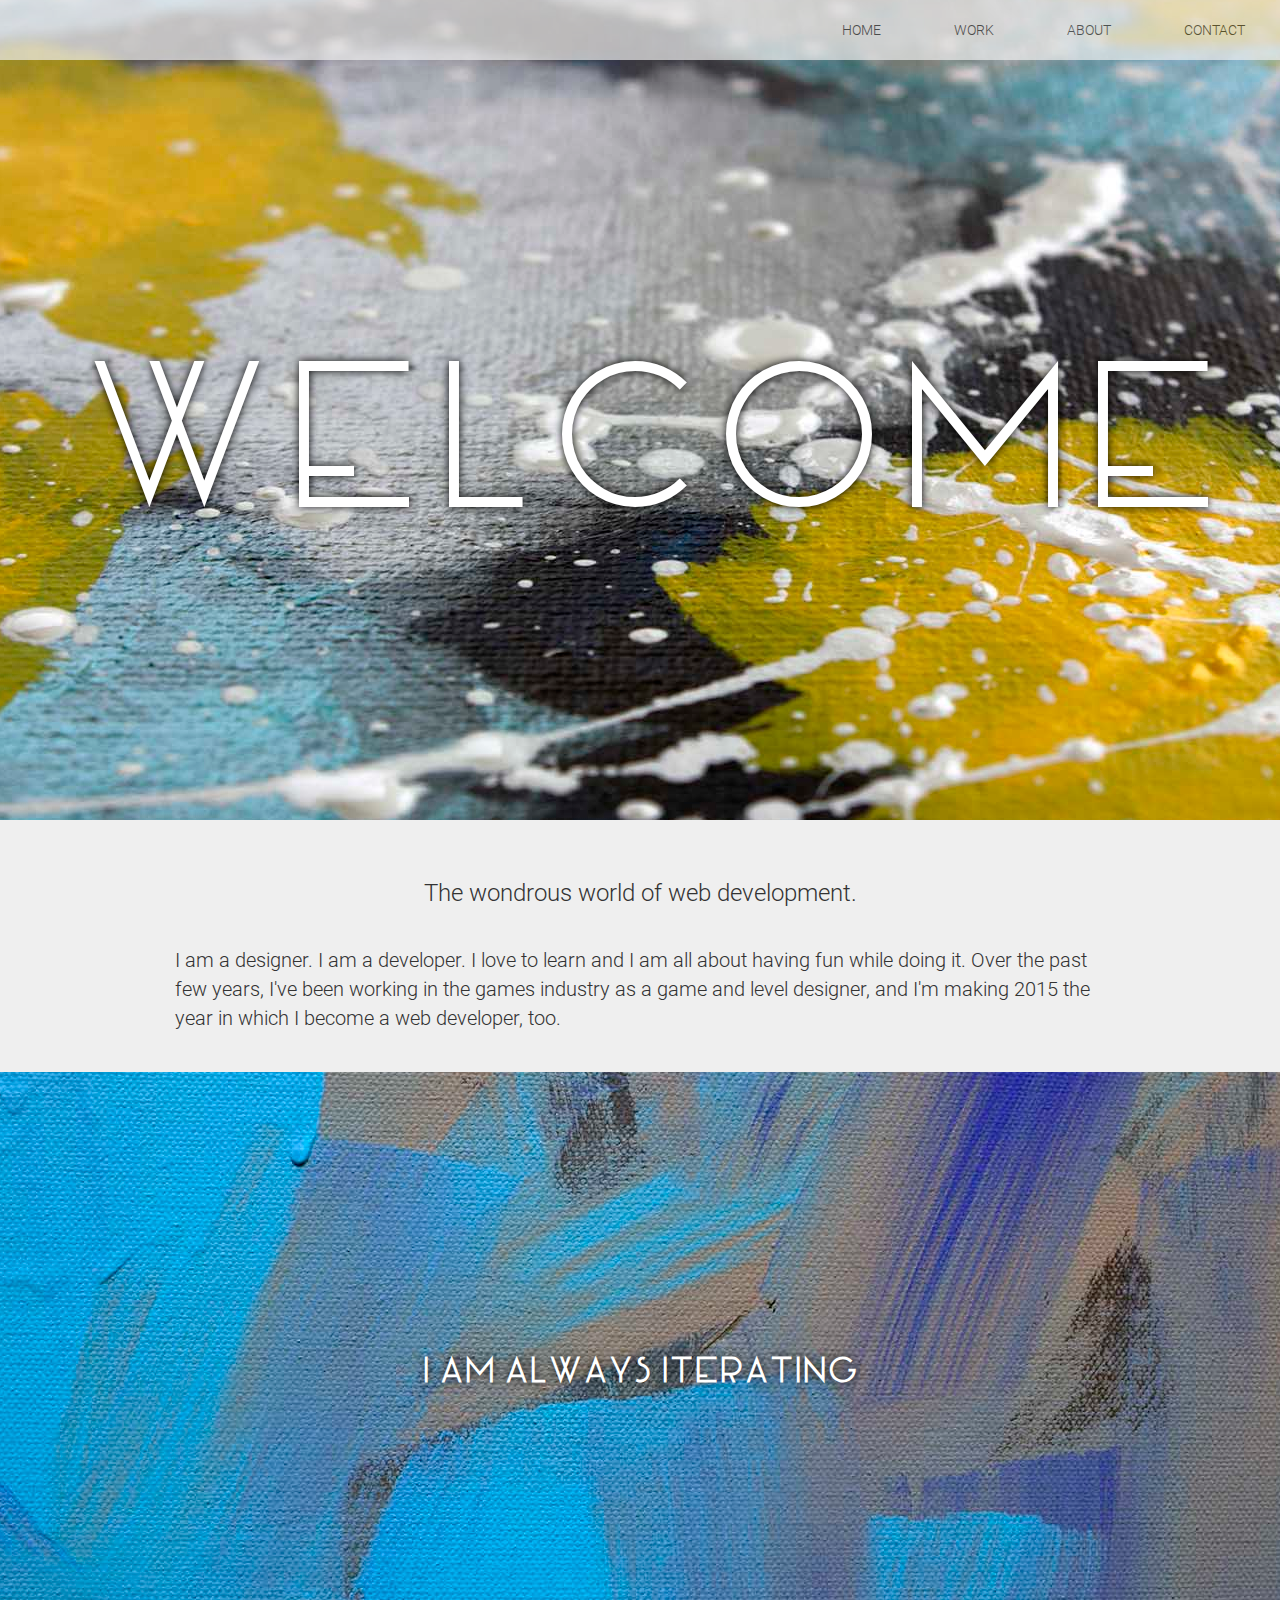
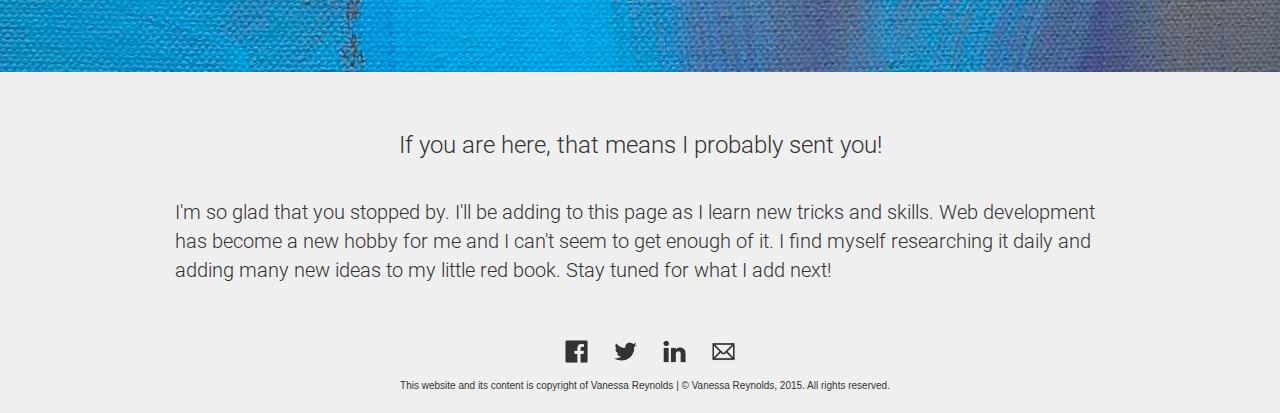
==== index.html @ c3321ab0 "font sizes" ====
<!DOCTYPE HTML>
<html>
<head>
  <title></title>
  <meta name="viewport" content="width=device-width,initial-scale=1.0" />
  <link rel="stylesheet" type="text/css" href="css/bootstrap.css">
  <script type="text/javascript" src="js/jquery-1.11.2.min.js"></script>
  <link rel="stylesheet" type="text/css" href="css/stylesheet.css">
  <script type="text/javascript" src="js/app.js"></script>
</head>
<body> 
  <div id="nav-trigger">
    <span>Menu</span>
  </div>

  <nav id="nav-main">
    <ul>
      <li><a class="active" href="index.html">Home</a></li>
      <li><a href="work.html">Work</a></li>
      <li><a href="about.html">About</a></li>
      <li><a href="contact.html">Contact</a></li>
    </ul>
  </nav>

  <nav id="nav-mobile"></nav>

  <section class="module parallax parallax-1">
    <div class="container">
      <h1>Welcome</h1>
    </div>
  </section>

  <section class="module content">
    <div class="container">
      <h3>The wondrous world of web development.</h3>
      <p>I am a designer. I am a developer. I love to learn and I am all about having fun while doing it. Over the past few years, I've been working in the games industry as a game and level designer, and I'm making 2015 the year in which I become a web developer, too. </p>
    </div>
  </section>


  <section class="module parallax parallax-3">
    <div class="container">
      <h1>i am always iterating</h1>
    </div>
  </section>

  <section class="module content">
    <div class="container">
      <h3>If you are here, that means I probably sent you!</h3>
      <p>I'm so glad that you stopped by. I'll be adding to this page as I learn new tricks and skills. Web development has become a new hobby for me and I can't seem to get enough of it. I find myself researching it daily and adding many new ideas to my little red book. Stay tuned for what I add next! </p>
    </div>
  </section>

<div class="footer">
      <ul>
        <!---<li>social</li>-->
        <li><a href="https://www.facebook.com/vr00mie"><img src="img/facebook.png"></a></li>
        <li><a href="https://twitter.com/vr00mie"><img src="img/twitter.png"></a></li>
        <li><a href="https://www.linkedin.com/in/vanessamreynolds"><img src="img/linkedin.png"></a></li>
        <li><a href="mailto:reynolds.vanessa.m@gmail.com"><img src="img/email.png"></a></li> 
      </ul>
</div>

<div class="rights">
      <p>This website and its content is copyright of Vanessa Reynolds | &#169 Vanessa Reynolds, 2015. All rights reserved.</p>
</div>

</body>
</html>
---- css/stylesheet.css ----
/* GENERAL */

.container {
  max-width: 960px;
  margin: 0 auto;
}

body {
  background-color: #efefef;
}


/* 
    ~~~~~~~~~~~~~~~~
      MENU STYLING 
    ~~~~~~~~~~~~~~~~
*/


#nav-trigger {
  display: none;
  text-align: center;
  background-color: #efefef;
  position: relative;
  width: 100%;
  padding: 10px 30px;
}

#nav-trigger span {
  display: inline-block;
  padding: 10px 30px;
  color: #333333;
  cursor: pointer;
  text-transform: uppercase;
  /*font-weight: bold;
  margin-bottom: 10px;*/
}

#nav-trigger span:after {
  display: inline-block;
  margin-left: 10px;
  width: 20px;
  height: 10px;
  content: "";
  border-top: solid 10px #333333;
  border-left: solid 10px transparent;
  border-right: solid 10px transparent; 
}

#nav-trigger span:hover{
  background-color: #efefef;
  color: #333333;
}

#nav-trigger span.open:after {
  border-left: solid 10px transparent;
  border-top: none;
  border-bottom: solid 10px #333333;
  border-right: solid 10px transparent; 
}

/*nav {
  margin-bottom: 30px;
}*/

nav#nav-main {
  background-color: #efefef;
  padding: 10px 0;
  text-transform: uppercase;
  font-family: "Roboto";
  position: fixed;
  width: 100%;
  opacity: 0.7;

}

nav#nav-main ul {
  list-style-type: none;
  margin: 0;
  padding: 0;
  text-align: right;
}

nav#nav-main li {
  display: inline-block;
  /*border-right: solid 1px #00ccd6;*/
  padding: 0 5px;
  /*font-weight: bold;*/

}

nav#nav-main li:last-child {
  border-right: none;
}

nav#nav-main a {
  display: block;
  color: #333333;
  padding: 10px 30px;
 }

nav#nav-main a:hover {
  /*color: #00ccd6;*/
  opacity: 0.5;
  text-decoration: none;
}

/*#nav-main a.active {
  color: #00ccd6;
}*/

nav#nav-mobile {
  position: relative;
  display: none; 
}

nav#nav-mobile ul {
  display: none;
  list-style-type: none;
  left: 0;
  right: 0;
  margin-left: -30px;
  text-align: center;
  background-color: #efefef;
  margin-bottom: 0px !important;
}

nav#nav-mobile li {
  display: block;
  font-family: "Roboto";
  /*padding: 5px 0;*/
  text-transform: uppercase;
  margin: 0 -5px;
  border-bottom: solid 1px #333333;
}

nav#nav-mobile li:last-child {
  border-bottom: none; 
}

nav#nav-mobile a {
  display: block;
  color: #333333;
  padding: 10px 30px;
  /*font-weight: bold;*/
}

nav#nav-mobile a:hover {
  background-color: #efefef;
  color: #333333;
  text-decoration: none; 
}

@media all and (max-width: 600px) {
  #nav-trigger {
    display: block; }

  nav#nav-main {
    display: none; }

  nav#nav-mobile {
    display: block; }
}

/*
.cmn-t-underline {
  position: relative;
  color: #00ccd6;
}

.cmn-t-underline:after {
  display: block;
  position: absolute;
  left: 0;
  bottom: 5px;
  width: 0;
  height: 5px;
  background-color: #00ccd6;
  content: "";
  transition: width 0.2s;
}

.cmn-t-underline:hover {
  color: #00ccd6;
}
.cmn-t-underline:hover:after {
  width: 100%;
}
*/


/* 
    ~~~~~~~~~~~~~~~~~~~~
      PARALLAX STYLING 
    ~~~~~~~~~~~~~~~~~~~~
*/

@font-face{
  font-family: "Manifesto";
  src: url("../fonts/MANIFESTO.ttf");
}

@font-face{
  font-family: "Roboto";
  src: url("../fonts/Roboto-Light.ttf");
}

section.module:last-child {
  margin-bottom: 0;
}

section.module h2 {
  margin-bottom: 40px;
  font-family: "Roboto";
  /*font-size: 30px;*/
  text-align: center;
}

section.module h3 {
  margin-bottom: 40px;
  font-family: "Roboto";
  /*font-size: 30px;*/
  text-align: center;
}

section.module h2 a{
  color: #333333;
  text-decoration: none;
  text-align: center;
  opacity: 1.0;
}

section.module h2 a:hover{
  opacity: 0.6;
}

section.module p {
  margin-bottom: 40px;
  /*font-size: 14px;*/
  font-weight: 300;
  font-family: "Roboto";
}

section.module p a{
 text-decoration: none;
 color: #333333;
 opacity: 1.0;
}

section.module p a:hover{
 opacity: 0.6;
}

section.module p:last-child {
  margin-bottom: 0;
}

section.module.content {
  padding: 40px 0;
  color: #333333;
  background-color: #efefef !important;
}

section.module.content-2 {
  padding: 40px 0;
  color: #333333;
  background-color: #efefef !important;
  text-align: center;
}

section.module.content-2 h2{
  /*font-size: 20px;*/
}

section.module.parallax {
  height: 600px;
  background-position: 50% 50%;
  background-repeat: no-repeat;
  background-attachment: fixed;
  background size: cover;
  max-width: 100%;
}

section.module.parallax h1 {
  color: white;
  /*font-size: 48px;*/
  font-family: "Manifesto";
  line-height: 600px;
  text-align: center;
  text-transform: uppercase;
  text-shadow: 0 0 10px rgba(0, 0, 0, 1.0);
}

section.module.parallax.parallax-3 h1 {
  color: white;
  /*font-size: 45px;*/
  line-height: 600px;
  font-weight: 700;
  text-align: center;
  text-transform: uppercase;
  text-shadow: 0 0 10px rgba(0, 0, 0, 1.0);
}

section.module.parallax.parallax-4 h1 {
  color: white;
  /*font-size: 45px;*/
  line-height: 600px;
  font-weight: 700;
  text-align: center;
  text-transform: uppercase;
  text-shadow: 0 0 10px rgba(0, 0, 0, 1.0);
}

section.module.parallax.parallax-5 h1 {
  color: white;
  /*font-size: 45px;*/
  line-height: 600px;
  font-weight: 700;
  text-align: center;
  text-transform: uppercase;
  text-shadow: 0 0 10px rgba(0, 0, 0, 1.0);
}

section.module.parallax.parallax-6 h1 {
  color: white;
  /*font-size: 45px;*/
  line-height: 600px;
  font-weight: 700;
  text-align: center;
  text-transform: uppercase;
  text-shadow: 0 0 10px rgba(0, 0, 0, 1.0);
}

section.module.parallax.parallax-7 h1 {
  color: white;
  /*font-size: 45px;*/
  line-height: 600px;
  font-weight: 700;
  text-align: center;
  text-transform: uppercase;
  text-shadow: 0 0 10px rgba(0, 0, 0, 1.0);
}

.container img{
  max-width: 500px;
  max-height: 500px;
}


section.module.parallax-1 {
  background-image: url("../img/IMG_4883.jpg");
}

/*section.module.parallax-2 {
  background-image: url("https://s3-us-west-2.amazonaws.com/blurpsite/IMG_4891.png");
} */

section.module.parallax-3 {
  background-image: url("../img/IMG_4958.jpg");
}

section.module.parallax-4 {
  background-image: url("../img/IMG_4973.jpg");
}

section.module.parallax-5 {
  background-image: url("../img/IMG_5106.JPG");
}

section.module.parallax-6 {
  background-image: url("../img/IMG_4956.jpg");
}

section.module.parallax-7 {
  background-image: url("../img/IMG_4932.jpg");
}


/*
    MEDIA 320px min (iPhone 5)
*/


@media all and (min-width: 320px) {
  section.module h2 {
    font-size: 20px;
  }

  section.module h3 {
    font-size: 16px;
  }

    section.module.parallax {
    background-attachment: scroll;
  }

  img.header{
    max-height: 280px;
    margin-left: auto;
    margin-right: auto;
    margin-top: -240px;
  }

  #HA {
    max-height: 200px;
    margin-left: auto;
    margin-right: auto;
  }

 /* .container img{
  max-width: 300px;
  max-height: 300px;
  margin-left: -20px;
  margin-top: -250px;
  }
*/
  section.module p {
    font-size: 14px;
  }

  section.module.parallax-1 {
    height: 570px;
  }

  section.module.parallax.parallax-1 h1 {
    margin-top: -50px;
    font-size: 50px;
  }

  section.module.parallax-3 {
    height: 300px;
  }

  section.module.parallax.parallax-3 h1 {
    margin-top: -150px;
    font-size: 20px;
    word-wrap: break-word !important;
  }

  section.module.parallax-4 {
    height: 400px;
  }
  
  section.module.parallax.parallax-4 h1 {
    font-size: 20px;
  }

  section.module.parallax-5 {
    height: 350px;
  }

  section.module.parallax.parallax-5 h1 {
    margin-top: -120px;
    font-size: 20px;
  }

  section.module.parallax-6 {
    height: 350px;
  }
  
  section.module.parallax.parallax-6 h1 {
    margin-top: -120px !important;
    font-size: 20px;
    word-wrap: break-word;
  }

  section.module.parallax-7 {
    height: 350px;
  }

   section.module.parallax.parallax-7 h1 {
    margin-top: -120px;
    font-size: 20px;
  }
}


/*
    MEDIA 360px min (Most mobile devices)
*/


@media all and (min-width: 360px) {
  section.module h2 {
    font-size: 20px;
  }

  section.module h3 {
    font-size: 16px;
  }

  img.header{
    max-height: 280px;
    margin-left: auto;
    margin-right: auto;
    margin-top: -200px;
  }

    #HA {
    max-height: 200px;
    margin-left: 20px;
    margin-right: auto;
  }

  /*
  .container img{
  max-width: 300px;
  max-height: 300px;
  margin-left: -20px;
  margin-top: -200px;
  }*/

  section.module p {
    font-size: 14px;
  }

  section.module.parallax-1 {
    height: 600px;
  }

  section.module.parallax.parallax-1 h1 {
    margin-top: -30px;
    font-size: 50px;
  }

  section.module.parallax-3 {
    height: 300px;
  }

  section.module.parallax.parallax-3 h1 {
    margin-top: -150px;
    font-size: 20px;
    word-wrap: break-word !important;
  }

  section.module.parallax-4 {
    height: 450px;
  }
  
  section.module.parallax.parallax-4 h1 {
    font-size: 20px;
  }

  section.module.parallax-5 {
    height: 350px;
  }

  section.module.parallax.parallax-5 h1 {
    margin-top: -120px;
    font-size: 20px;
  }

  section.module.parallax-6 {
    height: 350px;
  }
  
  section.module.parallax.parallax-6 h1 {
    margin-top: -120px !important;
    font-size: 20px;
    word-wrap: break-word;
  }

  section.module.parallax-7 {
    height: 350px;
  }

   section.module.parallax.parallax-7 h1 {
    margin-top: -120px;
    font-size: 20px;
  }
  
  .rights p {
    margin-left: 10px !important;
  }

}


/*
    MEDIA 412px min (Large mobile phones: iPhone 6 Plus and Nexus 6)
*/


@media all and (min-width: 412px) {
  section.module h2 {
    font-size: 24px;
  }

  section.module h3 {
    font-size: 20px;
  }

  img.header{
    max-height: 280px;
    margin-left: auto;
    margin-right: auto;
    margin-top: -120px;
  }

    #HA {
    max-height: 250px;
    margin-left: auto;
    margin-right: auto;
  }

/*
  .container img{
  max-width: 400px;
  max-height: 400px;
  margin-left: -20px;
  margin-top: -130px;
  }
*/
  section.module p {
    font-size: 16px;
  }

  section.module.parallax-1 {
    height: 700px;
  }

  section.module.parallax.parallax-1 h1 {
    margin-top: 10px;
    font-size: 55px;
  }

  section.module.parallax-3 {
    height: 400px;
  }

  section.module.parallax.parallax-3 h1 {
    margin-top: -100px;
    font-size: 24px;
    word-wrap: break-word !important;
  }

  section.module.parallax-4 {
    height: 520px;
  }
  

  section.module.parallax.parallax-4 h1 {
    font-size: 24px;
  }

  section.module.parallax-5 {
    height: 400px;
  }

  section.module.parallax.parallax-5 h1 {
    margin-top: -100px;
    font-size: 24px;
  }

  section.module.parallax-6 {
    height: 410px;
  }
  
  section.module.parallax.parallax-6 h1 {
    margin-top: -100px !important;
    font-size: 24px;
    word-wrap: break-word;
  }

  section.module.parallax-7 {
    height: 400px;
  }

  section.module.parallax.parallax-7 h1 {
    margin-top: -100px;
    font-size: 24px;
  }

  .rights p {
    margin-left: 10px !important;
    font-size: 10px;
  }

}


/*
    MEDIA 600px min (Mobile devices and tablets)
*/


@media all and (min-width: 600px) {

  section.module h2 {
    font-size: 34px;
  }

    section.module h3 {
    font-size: 24px;
  }

  section.module p {
    font-size: 20px;
  }

  section.module.parallax-1 {
    height: 380px;
  }

  section.module.parallax.parallax-1 h1 {
    margin-top: -70px;
    font-size: 70px;
  }

  section.module.parallax-3 {
    height: 380px;
  }

  section.module.parallax.parallax-3 h1 {
    margin-top: -100px;
    font-size: 34px;
    word-wrap: break-word !important;
  }

  section.module.parallax-4 {
    height: 450px;
  }
  

  img.header{
    max-height: 280px;
    margin-left: auto;
    margin-right: auto;
    margin-top: -190px;
  }

  #HA {
    max-height: 300px;
    margin-left: 50px;
    margin-right: auto;
  }

/*
  .container img{
  max-width: 300px !important;
  max-height: 300px !important;
  margin-left: -20px;
  margin-top: -120px !important; 
  }
  */

  section.module.parallax-5 {
    height: 380px;
  }

  section.module.parallax.parallax-5 h1 {
    margin-top: -120px;
    font-size: 34px;
  }

  section.module.parallax-6 {
    height: 450px;
  }
  
  section.module.parallax.parallax-6 h1 {
    margin-top: -50px !important;
    font-size: 34px;
    word-wrap: break-word;
  }

  section.module.parallax-7 {
    height: 380px;
  }

  section.module.parallax.parallax-7 h1 {
    margin-top: -70px;
    font-size: 34px;
  }
 
  .rights p {
    margin-left: 10px !important;
  }

}


/*
    MEDIA 960px min (Desktop, laptop, tablets)
*/


@media all and (min-width: 960px) {

  section.module h2 {
    font-size: 34px;
  }

  section.module h3 {
    font-size: 24px;
  }

  section.module p {
    font-size: 20px;
  }

  section.module.parallax-1 {
    height: 820px;
  }

  section.module.parallax.parallax-1 h1 {
    margin-top: 150px;
    font-size: 120px;
  }

    section.module.parallax-3 {
    height: 500px;
  }

    section.module.parallax.parallax-3 h1 {
    font-size: 34px;
    margin-top: -50px; 
  }

    section.module.parallax-4 {
    height: 600px;
  }

  img.header{
    max-height: 400px;
    margin-left: auto;
    margin-right: auto;
    margin-top: 30px;
  }

  #HA {
    max-height: 400px;
    margin-left: 100px;
    margin-right: auto;
  }

  /*
  .container img{
    max-width: 500px !important;
    max-height: 500px !important;
    margin-left: -20px;
    margin-top: 250px !important;
  }
*/

    section.module.parallax-5 {
    height: 500px;
  }

  section.module.parallax.parallax-5 h1 {
    font-size: 34px;
    margin-top: -50px;
  }

  section.module.parallax-6 {
    height: 500px;
  }

   section.module.parallax.parallax-6 h1 {
    font-size: 34px;
    margin-top: -20px !important;
  }

    section.module.parallax-7 {
    height: 500px;
  }

   section.module.parallax.parallax-7 h1 {
    font-size: 34px;
    margin-top: -50px;
  }

  .rights p {
    margin-left: 10px !important;
  }

}

/*
    MEDIA 1200px min (Desktop, laptop, tablets)
*/


@media all and (min-width: 1200px) {

  section.module h2 {
    font-size: 34px;
  }

      section.module h3 {
    font-size: 24px;
  }

  section.module p {
    font-size: 20px;
  }

  section.module.parallax-1 {
    height: 820px;
  }

  section.module.parallax.parallax-1 h1 {
    margin-top: 150px;
    font-size: 200px;
    margin-left: -100px;
  }

    section.module.parallax-3 {
    height: 600px;
  }

    section.module.parallax.parallax-3 h1 {
    font-size: 34px;
    margin-top: 0px; 
  }

    section.module.parallax-4 {
    height: 820px;
  }

  #HA {
    max-width: 500px !important;
    max-height: 500px !important;
    margin-left: 210px;
    margin-top: 0px !important;
  }
  
  img.header{
    max-height: 500px;
    margin-left: auto;
    margin-right: auto;
    margin-top: 150px;
  }

  /*.container img{
    max-width: 500px !important;
    max-height: 500px !important;
    margin-left: -20px;
    margin-top: 150px !important;
  }*/


    section.module.parallax-5 {
    height: 600px;
  }

  section.module.parallax.parallax-5 h1 {
    font-size: 34px;
    margin-top: 0px;
  }

  section.module.parallax-6 {
    height: 600px;
  }

   section.module.parallax.parallax-6 h1 {
    font-size: 34px;
    margin-top: 30px !important;
  }

    section.module.parallax-7 {
    height: 600px;
  }

   section.module.parallax.parallax-7 h1 {
    font-size: 34px;
    margin-top: 10px;
  }

  .rights p {
    margin-left: 10px !important;
  }

}




/* 
    ~~~~~~~~~~~~~~~~~~~
      FOOTER STYLING 
    ~~~~~~~~~~~~~~~~~~~
*/


.footer {
  /*padding-top: 20px;*/
  clear: both;
  text-align: center;
  background-color: #efefef;
  margin-left: -30px;
}

.footer img {
  height: 35px;
  opacity: 1.0;
}

.footer img:hover{
  opacity: 0.6;
}

.footer li {
  display: inline-block;
  font-family: "Roboto";
  font-size: 15px;
  text-transform: uppercase;
  padding-top: 10px;
  padding-left: 10px;
}

.rights {
  text-align: center;
  font-size: 9px;
  background-color: #efefef;
  color: #333333;
}

.rights p {
  margin: 0 0 -10px;
  padding-bottom: 20px;
}

/*.pages-footer {
  width:100%;
  height:80px;
  position:absolute;
  bottom:0;
  left:0;
  background:#ee5;
}*/
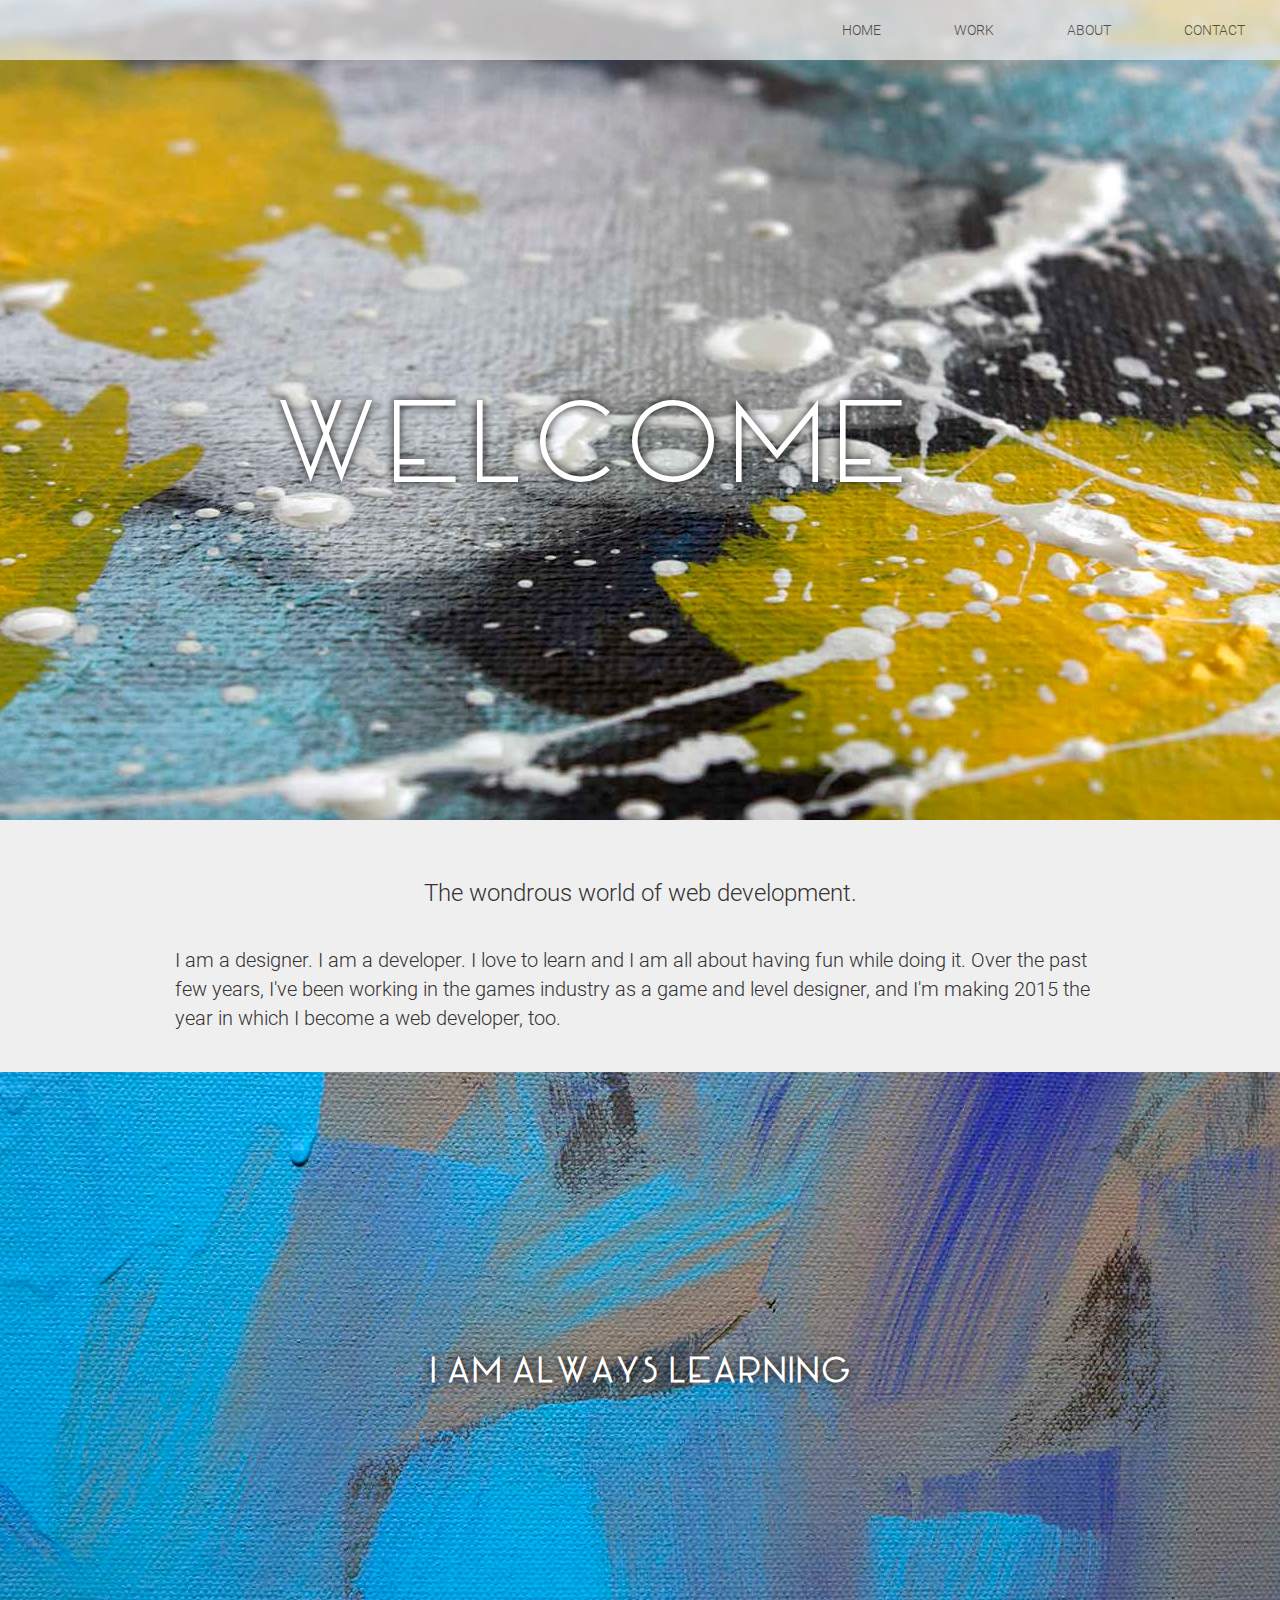
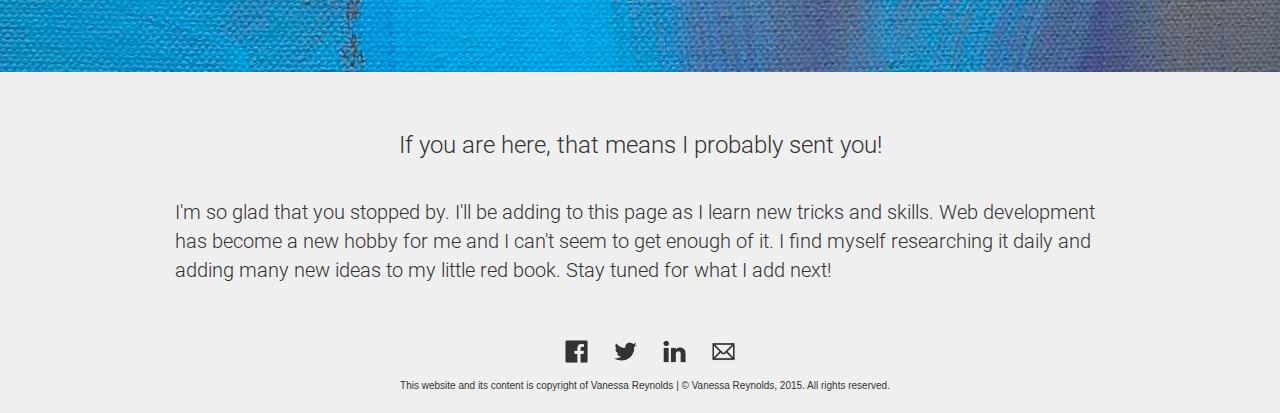
==== commit 89cbf2c7: "favicon bitches" ====
--- a/index.html
+++ b/index.html
@@ -2,6 +2,7 @@
 <html>
 <head>
   <title></title>
+  <link rel="shortcut icon" type="image/ico" href="img/favicon.ico"/>
   <meta name="viewport" content="width=device-width,initial-scale=1.0" />
   <link rel="stylesheet" type="text/css" href="css/bootstrap.css">
   <script type="text/javascript" src="js/jquery-1.11.2.min.js"></script>
@@ -40,7 +41,7 @@
 
   <section class="module parallax parallax-3">
     <div class="container">
-      <h1>i am always iterating</h1>
+      <h1>i am always learning</h1>
     </div>
   </section>
 
--- a/css/stylesheet.css
+++ b/css/stylesheet.css
@@ -424,7 +424,7 @@
 
   section.module.parallax.parallax-1 h1 {
     margin-top: -50px;
-    font-size: 50px;
+    font-size: 34px;
   }
 
   section.module.parallax-3 {
@@ -520,7 +520,7 @@
 
   section.module.parallax.parallax-1 h1 {
     margin-top: -30px;
-    font-size: 50px;
+    font-size: 34px;
   }
 
   section.module.parallax-3 {
@@ -621,7 +621,7 @@
 
   section.module.parallax.parallax-1 h1 {
     margin-top: 10px;
-    font-size: 55px;
+    font-size: 45px;
   }
 
   section.module.parallax-3 {
@@ -703,8 +703,8 @@
   }
 
   section.module.parallax.parallax-1 h1 {
-    margin-top: -70px;
-    font-size: 70px;
+    margin-top: -100px;
+    font-size: 56px;
   }
 
   section.module.parallax-3 {
@@ -749,7 +749,7 @@
   }
 
   section.module.parallax.parallax-5 h1 {
-    margin-top: -120px;
+    margin-top: -100px;
     font-size: 34px;
   }
 
@@ -768,7 +768,7 @@
   }
 
   section.module.parallax.parallax-7 h1 {
-    margin-top: -70px;
+    margin-top: -100px;
     font-size: 34px;
   }
  
@@ -804,7 +804,7 @@
 
   section.module.parallax.parallax-1 h1 {
     margin-top: 150px;
-    font-size: 120px;
+    font-size: 112px;
   }
 
     section.module.parallax-3 {
@@ -900,7 +900,7 @@
 
   section.module.parallax.parallax-1 h1 {
     margin-top: 150px;
-    font-size: 200px;
+    font-size: 112px;
     margin-left: -100px;
   }
 
